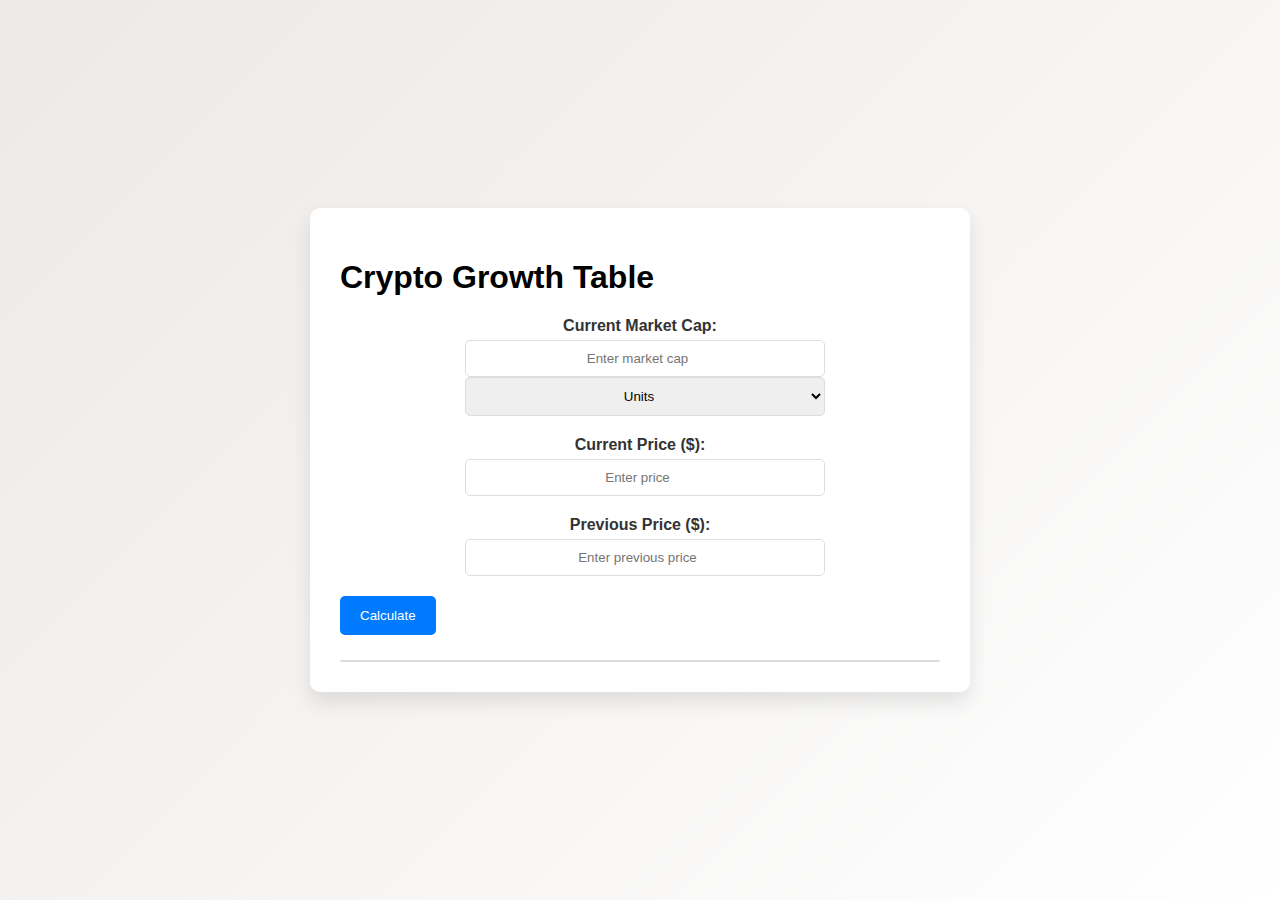
==== index.html @ cbad244b "1" ====
<!DOCTYPE html>
<html lang="en">
<head>
    <meta charset="UTF-8">
    <meta name="viewport" content="width=device-width, initial-scale=1.0">
    <title>Crypto Growth Table</title>
    <link rel="stylesheet" href="crypto.css">
</head>
<body>
<div class="container">
    <h1>Crypto Growth Table</h1>
    <div class="input-group">
        <label for="marketCap">Current Market Cap:</label>
        <input type="number" id="marketCap" placeholder="Enter market cap">
        <select id="marketCapUnit">
            <option value="1">Units</option>
            <option value="1000">Thousands</option>
            <option value="1000000">Millions</option>
            <option value="1000000000">Billions</option>
            <option value="1000000000000">Trillions</option>
        </select>
    </div>
    <div class="input-group">
        <label for="price">Current Price ($):</label>
        <input type="number" step="0.0001" id="price" placeholder="Enter price">
    </div>
    <div class="input-group">
        <label for="previousPrice">Previous Price ($):</label>
        <input type="number" step="0.0001" id="previousPrice" placeholder="Enter previous price">
    </div>
    <button onclick="calculateGrowth()">Calculate</button> <!-- Исправлено на calculateGrowth -->
    <div id="tableContainer">
        <div id="growthTable"></div>
    </div>
</div>
<script src="crypto.js"></script>
</body>
</html>
---- crypto.css ----
body {
    font-family: 'Segoe UI', Tahoma, Geneva, Verdana, sans-serif;
    display: flex;
    justify-content: center;
    align-items: center;
    height: 100vh;
    margin: 0;
    background: linear-gradient(135deg, #ece9e6, #ffffff);
}

.container {
    background: #ffffff;
    padding: 30px;
    border-radius: 10px;
    box-shadow: 0 10px 20px rgba(0, 0, 0, 0.1);
    max-width: 600px;
    width: 100%;
    overflow: hidden;
    transition: transform 0.3s;
}

.container:hover {
    transform: translateY(-5px);
}

.input-group {
    margin-bottom: 20px;
    display: flex;
    flex-wrap: wrap;
    align-items: center;
    justify-content: center; /* Центрируем элементы в контейнере */
}

label {
    display: block;
    margin-bottom: 5px;
    flex: 1 100%; /* Заставляем label занимать всю ширину */
    text-align: center; /* Центрируем текст */
    color: #333;
    font-weight: bold;
}

input, select {
    width: 60%;
    padding: 10px;
    margin-left: 10px;
    border: 1px solid #ddd;
    border-radius: 5px;
    box-sizing: border-box;
    transition: border-color 0.3s;
    text-align: center; /* Центрируем текст в input и select */
}

input:focus, select:focus {
    border-color: #007bff;
}

button {
    padding: 12px 20px;
    background-color: #007bff;
    color: #fff;
    border: none;
    border-radius: 5px;
    cursor: pointer;
    transition: background-color 0.3s, transform 0.3s;
}

button:hover {
    background-color: #0056b3;
    transform: scale(1.05);
}

#tableContainer {
    margin-top: 25px;
    max-height: 400px;
    overflow-y: auto;
    border: 1px solid #ddd;
    border-radius: 10px;
    box-shadow: inset 0 0 10px rgba(0, 0, 0, 0.05);
}

table {
    width: 100%;
    border-collapse: collapse;
}

th, td {
    padding: 12px;
    border: 1px solid #ddd;
    text-align: center;
}

th {
    background-color: #007bff;
    color: white;
    font-weight: bold;
}

@media (max-width: 768px) {
    .container {
        padding: 20px;
    }

    .input-group {
        flex-direction: column;
        align-items: center; /* Центрируем элементы */
    }

    input, select {
        width: 100%;
        margin-left: 0;
        margin-top: 10px;
        text-align: center; /* Центрируем текст */
    }

    button {
        width: 100%;
        padding: 12px 0;
    }
}

@media (max-width: 480px) {
    th, td {
        padding: 8px;
    }
}
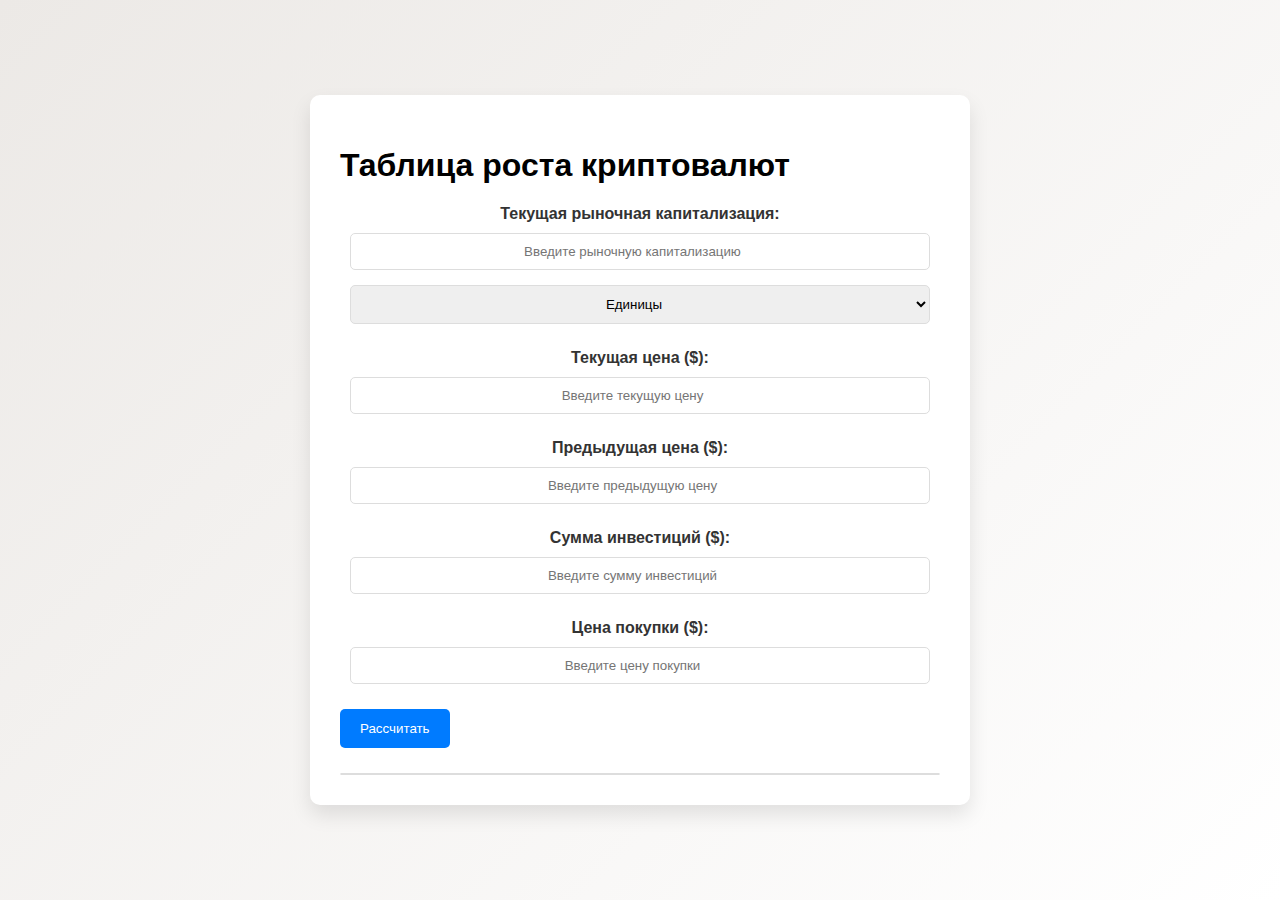
==== commit e3b62c64: "2" ====
--- a/index.html
+++ b/index.html
@@ -1,38 +1,46 @@
 <!DOCTYPE html>
-<html lang="en">
+<html lang="ru">
 <head>
     <meta charset="UTF-8">
     <meta name="viewport" content="width=device-width, initial-scale=1.0">
-    <title>Crypto Growth Table</title>
+    <title>Таблица роста криптовалют</title>
     <link rel="stylesheet" href="crypto.css">
 </head>
 <body>
 <div class="container">
-    <h1>Crypto Growth Table</h1>
+    <h1>Таблица роста криптовалют</h1>
     <div class="input-group">
-        <label for="marketCap">Current Market Cap:</label>
-        <input type="number" id="marketCap" placeholder="Enter market cap">
-        <select id="marketCapUnit">
-            <option value="1">Units</option>
-            <option value="1000">Thousands</option>
-            <option value="1000000">Millions</option>
-            <option value="1000000000">Billions</option>
-            <option value="1000000000000">Trillions</option>
+        <label for="marketCap">Текущая рыночная капитализация:</label>
+        <input type="number" id="marketCap" placeholder="Введите рыночную капитализацию">
+        <label for="marketCapUnit"></label><select id="marketCapUnit">
+            <option value="1">Единицы</option>
+            <option value="1000">Тысячи</option>
+            <option value="1000000">Миллионы</option>
+            <option value="1000000000">Миллиарды</option>
+            <option value="1000000000000">Триллионы</option>
         </select>
     </div>
     <div class="input-group">
-        <label for="price">Current Price ($):</label>
-        <input type="number" step="0.0001" id="price" placeholder="Enter price">
+        <label for="price">Текущая цена ($):</label>
+        <input type="number" step="0.0001" id="price" placeholder="Введите текущую цену">
     </div>
     <div class="input-group">
-        <label for="previousPrice">Previous Price ($):</label>
-        <input type="number" step="0.0001" id="previousPrice" placeholder="Enter previous price">
+        <label for="previousPrice">Предыдущая цена ($):</label>
+        <input type="number" step="0.0001" id="previousPrice" placeholder="Введите предыдущую цену">
     </div>
-    <button onclick="calculateGrowth()">Calculate</button> <!-- Исправлено на calculateGrowth -->
+    <div class="input-group">
+        <label for="investmentAmount">Сумма инвестиций ($):</label>
+        <input type="number" step="0.01" id="investmentAmount" placeholder="Введите сумму инвестиций">
+    </div>
+    <div class="input-group">
+        <label for="investmentPrice">Цена покупки ($):</label>
+        <input type="number" step="0.0001" id="investmentPrice" placeholder="Введите цену покупки">
+    </div>
+    <button onclick="calculateGrowth()">Рассчитать</button>
     <div id="tableContainer">
         <div id="growthTable"></div>
     </div>
 </div>
 <script src="crypto.js"></script>
 </body>
-</html>
+</html>--- a/crypto.css
+++ b/crypto.css
@@ -3,7 +3,7 @@
     display: flex;
     justify-content: center;
     align-items: center;
-    height: 100vh;
+    min-height: 100vh;
     margin: 0;
     background: linear-gradient(135deg, #ece9e6, #ffffff);
 }
@@ -14,7 +14,7 @@
     border-radius: 10px;
     box-shadow: 0 10px 20px rgba(0, 0, 0, 0.1);
     max-width: 600px;
-    width: 100%;
+    width: 90%;
     overflow: hidden;
     transition: transform 0.3s;
 }
@@ -28,27 +28,27 @@
     display: flex;
     flex-wrap: wrap;
     align-items: center;
-    justify-content: center; /* Центрируем элементы в контейнере */
+    justify-content: center;
 }
 
 label {
     display: block;
     margin-bottom: 5px;
-    flex: 1 100%; /* Заставляем label занимать всю ширину */
-    text-align: center; /* Центрируем текст */
+    flex: 1 100%;
+    text-align: center;
     color: #333;
     font-weight: bold;
 }
 
 input, select {
-    width: 60%;
+    width: calc(100% - 20px);
     padding: 10px;
-    margin-left: 10px;
+    margin: 5px;
     border: 1px solid #ddd;
     border-radius: 5px;
     box-sizing: border-box;
     transition: border-color 0.3s;
-    text-align: center; /* Центрируем текст в input и select */
+    text-align: center;
 }
 
 input:focus, select:focus {
@@ -96,31 +96,21 @@
     font-weight: bold;
 }
 
+/* Media Queries */
 @media (max-width: 768px) {
     .container {
         padding: 20px;
     }
-
-    .input-group {
-        flex-direction: column;
-        align-items: center; /* Центрируем элементы */
-    }
-
     input, select {
-        width: 100%;
-        margin-left: 0;
-        margin-top: 10px;
-        text-align: center; /* Центрируем текст */
-    }
-
-    button {
-        width: 100%;
-        padding: 12px 0;
+        width: calc(100% - 20px);
     }
 }
 
 @media (max-width: 480px) {
-    th, td {
-        padding: 8px;
+    .container {
+        padding: 15px;
+    }
+    input, select {
+        width: calc(100% - 20px);
     }
 }
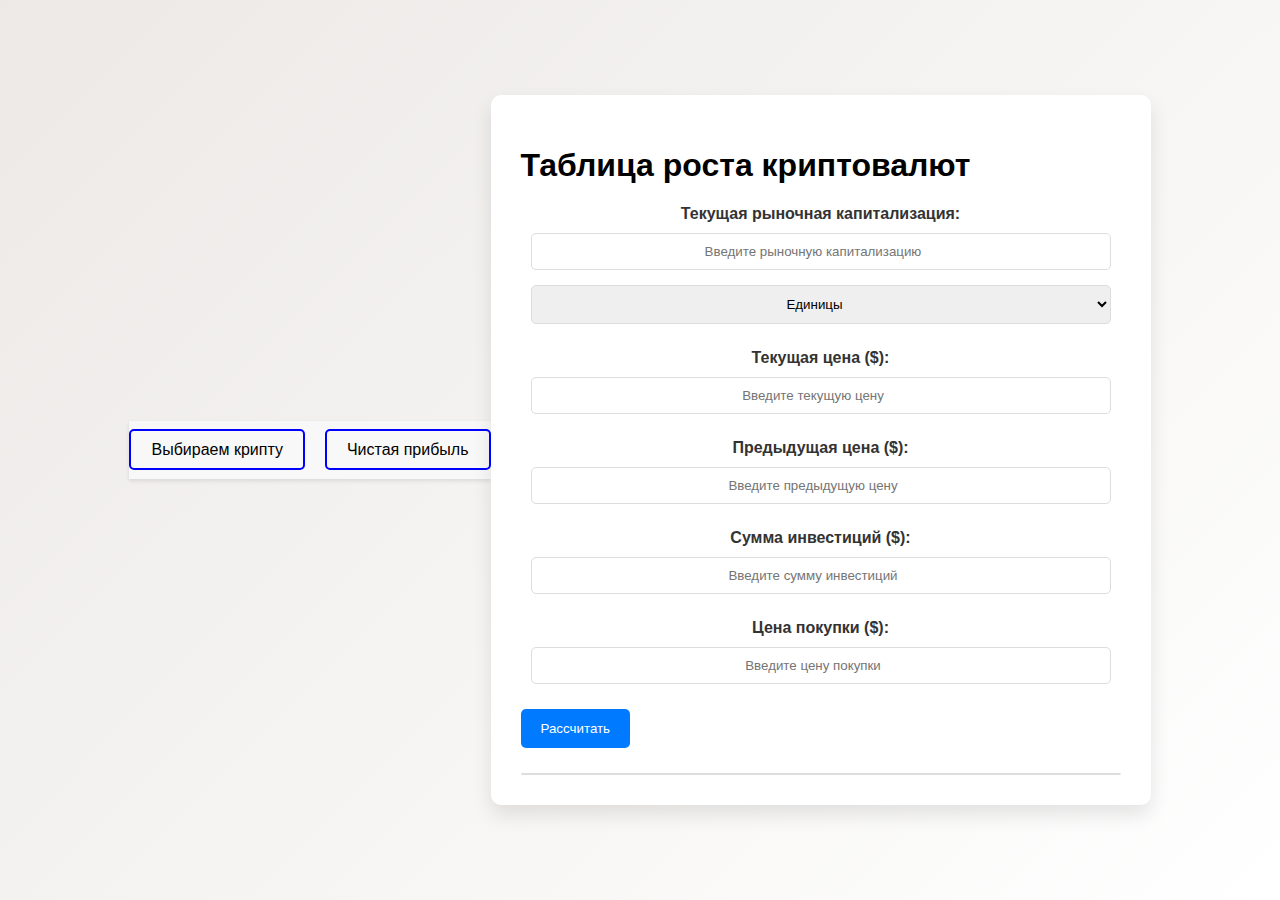
==== commit d1e9618f: "3" ====
--- a/index.html
+++ b/index.html
@@ -5,8 +5,11 @@
     <meta name="viewport" content="width=device-width, initial-scale=1.0">
     <title>Таблица роста криптовалют</title>
     <link rel="stylesheet" href="crypto.css">
+    <link rel="stylesheet" href="global.css">
+    <link rel="stylesheet" href="/menu/menu.css">
 </head>
 <body>
+<div id="menu"></div>
 <div class="container">
     <h1>Таблица роста криптовалют</h1>
     <div class="input-group">
@@ -42,5 +45,6 @@
     </div>
 </div>
 <script src="crypto.js"></script>
+<script src="global.js"></script>
 </body>
 </html>--- a/global.css
+++ b/global.css
@@ -0,0 +1,3 @@
+body {
+    font-family: 'Segoe UI', Tahoma, Geneva, Verdana, sans-serif;
+}--- a/menu/menu.css
+++ b/menu/menu.css
@@ -0,0 +1,60 @@
+/* Общие стили */
+.menu-container {
+    display: flex;
+    justify-content: center;
+    width: 100%;
+    padding: 20px 0; /* Adjust as needed for spacing */
+    background-color: #f8f8f8; /* Optional: Add a background color for the menu */
+    box-shadow: 0 2px 4px rgba(0, 0, 0, 0.1); /* Optional: Add a subtle shadow */
+}
+
+ul {
+    list-style: none;
+    padding: 0;
+    margin: 0;
+    display: flex;
+    gap: 20px;
+}
+
+ul li {
+    position: relative;
+}
+
+ul li a {
+    text-decoration: none;
+    color: black;
+    padding: 10px 20px;
+    border: 2px solid blue;
+    border-radius: 5px;
+    transition: background-color 0.3s, color 0.3s;
+}
+
+ul li a:hover {
+    background-color: blue;
+    color: white;
+}
+
+.main-content {
+    display: flex;
+    justify-content: center;
+    align-items: center;
+    flex-grow: 1;
+    width: 100%;
+    padding: 20px;
+}
+
+/* Адаптивные стили для меньших экранов */
+@media screen and (max-width: 768px) {
+    .menu-container {
+        flex-direction: column;
+    }
+
+    ul {
+        flex-direction: column;
+        align-items: center;
+    }
+
+    ul li {
+        margin-bottom: 10px; /* Adjust as needed for spacing */
+    }
+}
